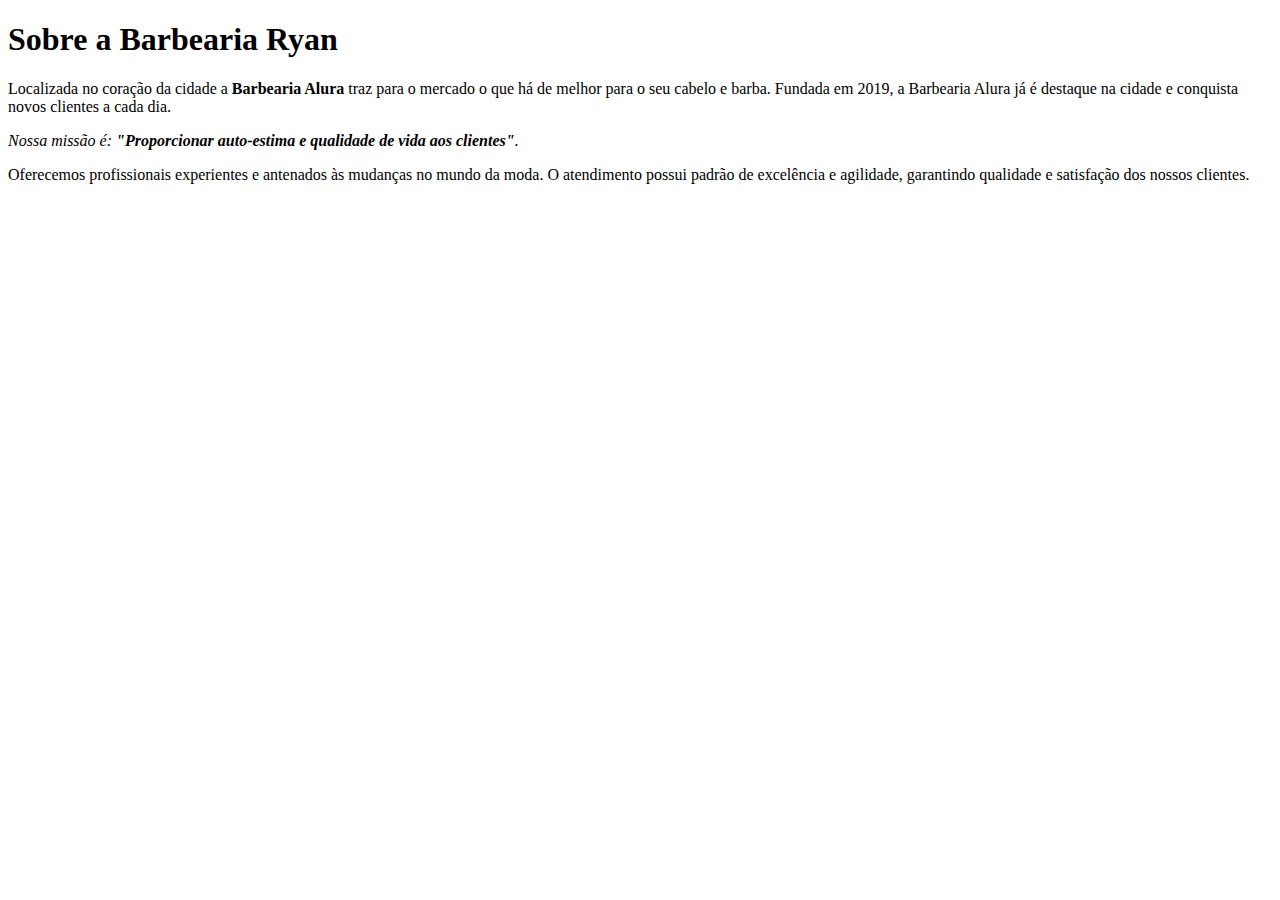
==== index.html @ ae6e0d6a "ok" ====
<!DOCTYPE html>
<html lang="pt-br">
   <head> 
      <meta charset="UTF-8">
      <title>Sobre a Barbearia Alura</title>
</head>
    
   <body>
      <h1>Sobre a Barbearia Ryan</h1>

      <p>Localizada no coração da cidade a <b>Barbearia Alura</b> traz para o mercado o que há de melhor para o seu cabelo e barba. Fundada em 2019, a Barbearia Alura já é destaque na cidade e conquista novos clientes a cada dia.</p>

      <p><em>Nossa missão é: <strong>"Proporcionar auto-estima e qualidade de vida aos clientes"</strong>.</em></p>

      <p>Oferecemos profissionais experientes e antenados às mudanças no mundo da moda. O atendimento possui padrão de excelência e agilidade, garantindo qualidade e satisfação dos nossos clientes.</p>
   </body>
</html>
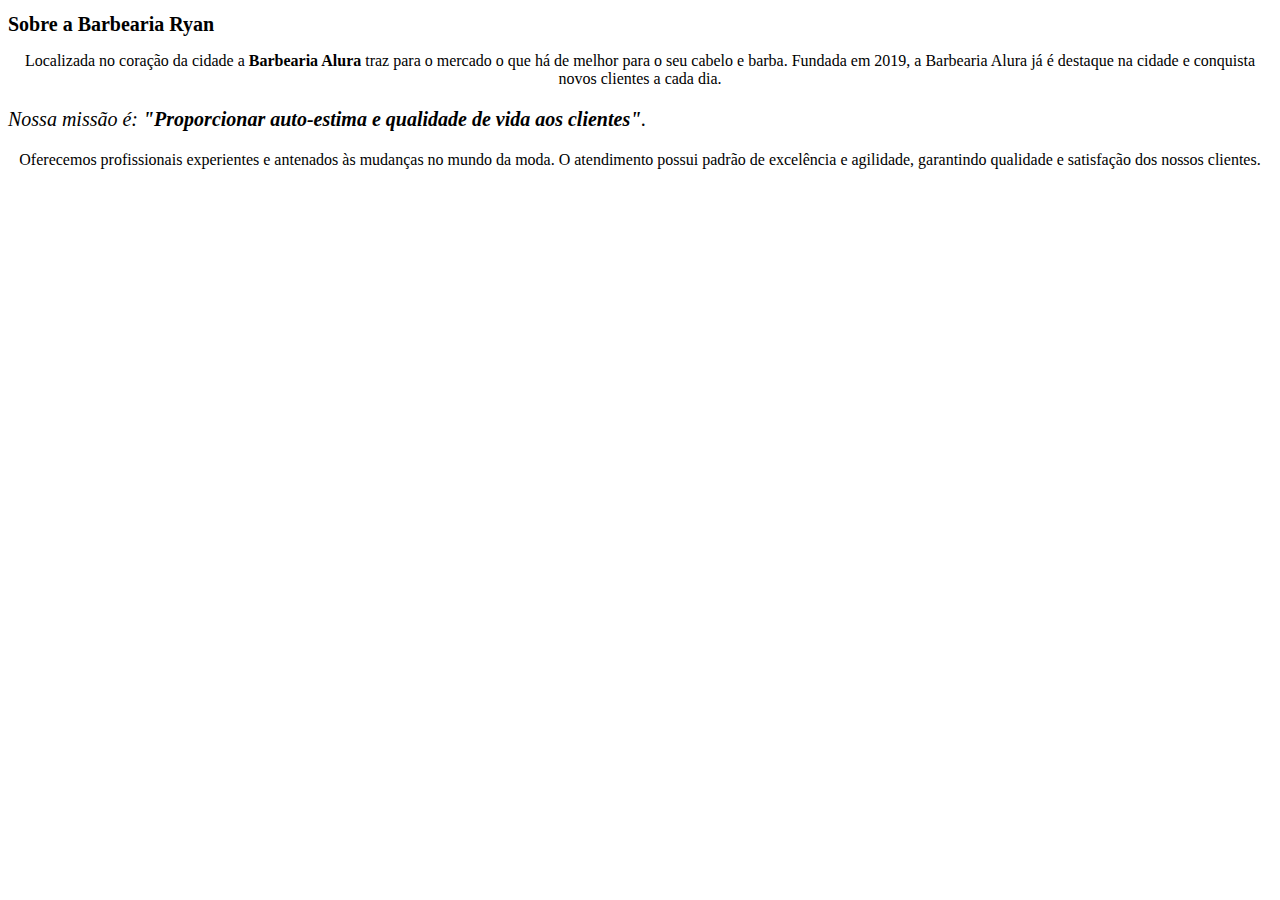
==== commit 007698b8: "ok" ====
--- a/index.html
+++ b/index.html
@@ -6,12 +6,12 @@
 </head>
     
    <body>
-      <h1>Sobre a Barbearia Ryan</h1>
+      <h1 style="font-size: 20px;">Sobre a Barbearia Ryan</h1>
 
-      <p>Localizada no coração da cidade a <b>Barbearia Alura</b> traz para o mercado o que há de melhor para o seu cabelo e barba. Fundada em 2019, a Barbearia Alura já é destaque na cidade e conquista novos clientes a cada dia.</p>
+      <p style="text-align: center;">Localizada no coração da cidade a <b>Barbearia Alura</b> traz para o mercado o que há de melhor para o seu cabelo e barba. Fundada em 2019, a Barbearia Alura já é destaque na cidade e conquista novos clientes a cada dia.</p>
 
-      <p><em>Nossa missão é: <strong>"Proporcionar auto-estima e qualidade de vida aos clientes"</strong>.</em></p>
+      <p style="font-size: 20px;"text-align: center;"><em>Nossa missão é: <strong>"Proporcionar auto-estima e qualidade de vida aos clientes"</strong>.</em></p>
 
-      <p>Oferecemos profissionais experientes e antenados às mudanças no mundo da moda. O atendimento possui padrão de excelência e agilidade, garantindo qualidade e satisfação dos nossos clientes.</p>
+      <p style="text-align: center;">Oferecemos profissionais experientes e antenados às mudanças no mundo da moda. O atendimento possui padrão de excelência e agilidade, garantindo qualidade e satisfação dos nossos clientes.</p>
    </body>
 </html>
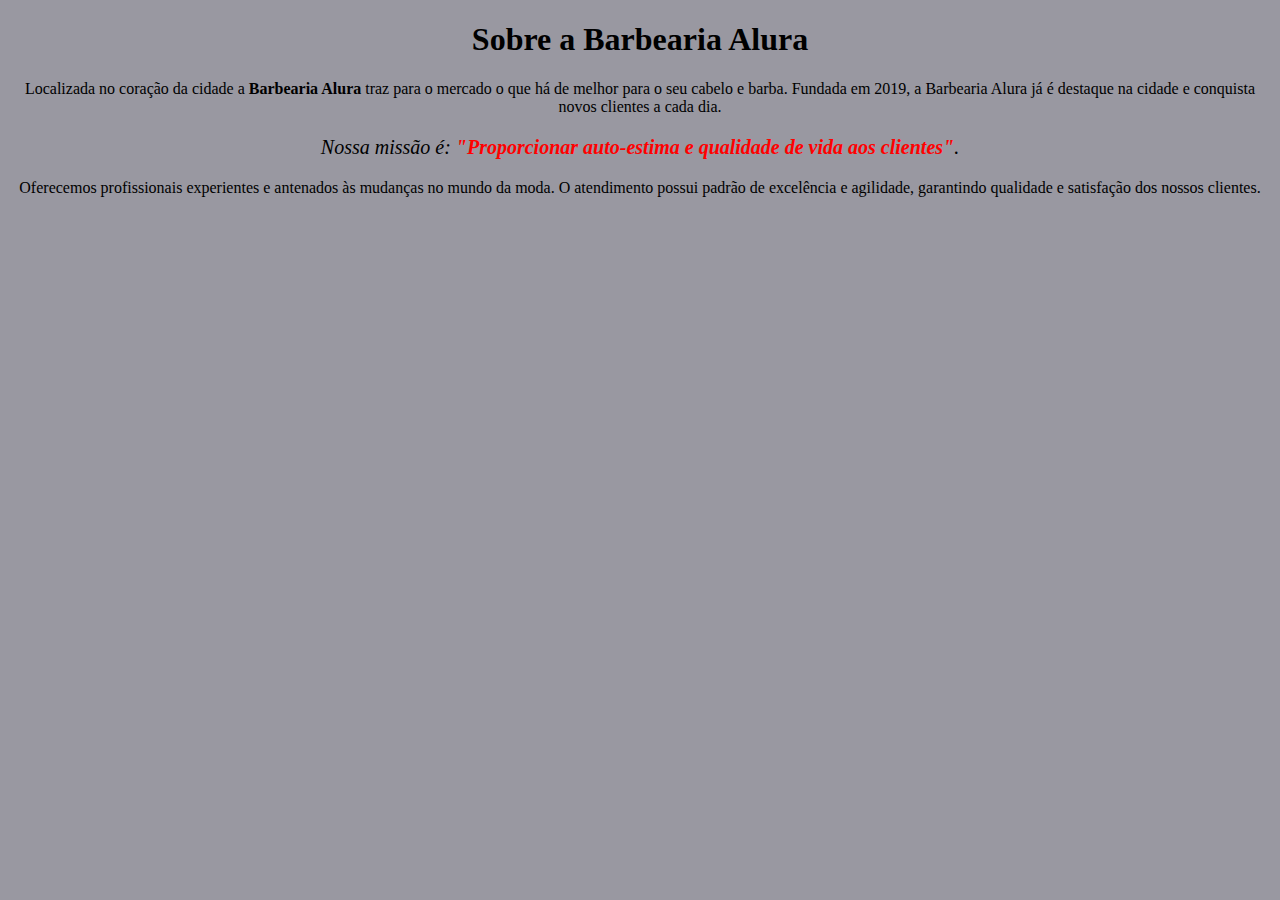
==== commit f726f403: "Add files via upload" ====
--- a/index.html
+++ b/index.html
@@ -1,17 +1,22 @@
-<!DOCTYPE html>
-<html lang="pt-br">
-   <head> 
-      <meta charset="UTF-8">
-      <title>Sobre a Barbearia Alura</title>
-</head>
-    
-   <body>
-      <h1 style="font-size: 20px;">Sobre a Barbearia Ryan</h1>
-
-      <p style="text-align: center;">Localizada no coração da cidade a <b>Barbearia Alura</b> traz para o mercado o que há de melhor para o seu cabelo e barba. Fundada em 2019, a Barbearia Alura já é destaque na cidade e conquista novos clientes a cada dia.</p>
-
-      <p style="font-size: 20px;"text-align: center;"><em>Nossa missão é: <strong>"Proporcionar auto-estima e qualidade de vida aos clientes"</strong>.</em></p>
-
-      <p style="text-align: center;">Oferecemos profissionais experientes e antenados às mudanças no mundo da moda. O atendimento possui padrão de excelência e agilidade, garantindo qualidade e satisfação dos nossos clientes.</p>
-   </body>
-</html>
+<!DOCTYPE html>
+<html lang="pt-br">
+	<head>
+		<meta charset="UTF-8">
+		<title>Barbearia Alura</title>
+		<link rel="stylesheet" href="style.css">
+
+		<style>
+			
+		</style>
+	</head>
+
+	<body>
+		<h1 style="text-align: center">Sobre a Barbearia Alura</h1>
+ 
+		<p>Localizada no coração da cidade a <strong>Barbearia Alura</strong> traz para o mercado o que há de melhor para o seu cabelo e barba. Fundada em 2019, a Barbearia Alura já é destaque na cidade e conquista novos clientes a cada dia.</p>
+
+		<p style="font-size: 20px"><em>Nossa missão é: <strong>"Proporcionar auto-estima e qualidade de vida aos clientes"</strong>.</em></p>
+
+		<p>Oferecemos profissionais experientes e antenados às mudanças no mundo da moda. O atendimento possui padrão de excelência e agilidade, garantindo qualidade e satisfação dos nossos clientes.</p>
+	</body>
+</html>--- a/style.css
+++ b/style.css
@@ -0,0 +1,11 @@
+body {
+	background: #9998a1
+}
+
+p {
+	text-align: center;
+}
+
+em strong {
+	color: #ff0000;
+}
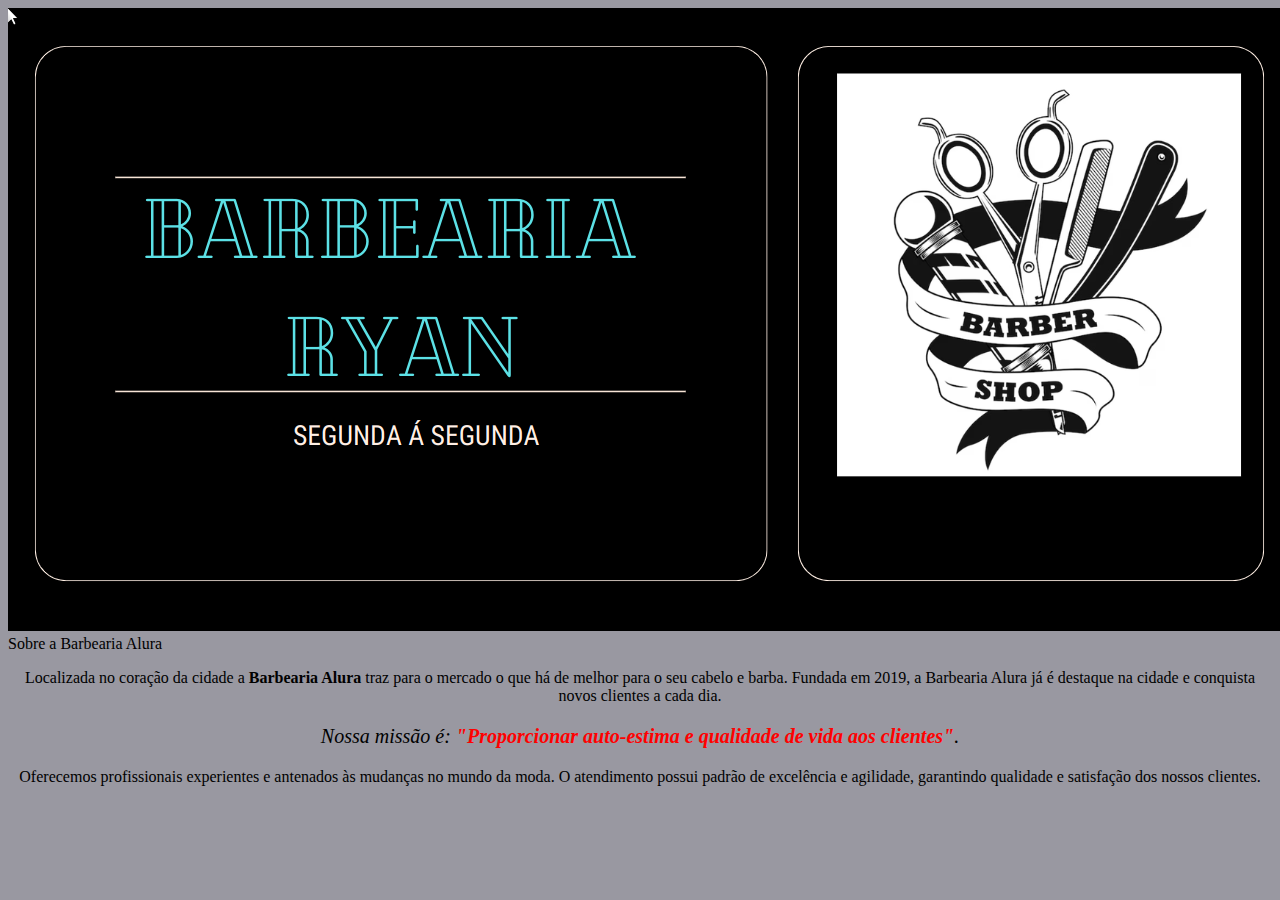
==== commit 880bde98: "Add files via upload" ====
--- a/index.html
+++ b/index.html
@@ -11,6 +11,7 @@
 	</head>
 
 	<body>
+		<img src="banner.png"
 		<h1 style="text-align: center">Sobre a Barbearia Alura</h1>
  
 		<p>Localizada no coração da cidade a <strong>Barbearia Alura</strong> traz para o mercado o que há de melhor para o seu cabelo e barba. Fundada em 2019, a Barbearia Alura já é destaque na cidade e conquista novos clientes a cada dia.</p>
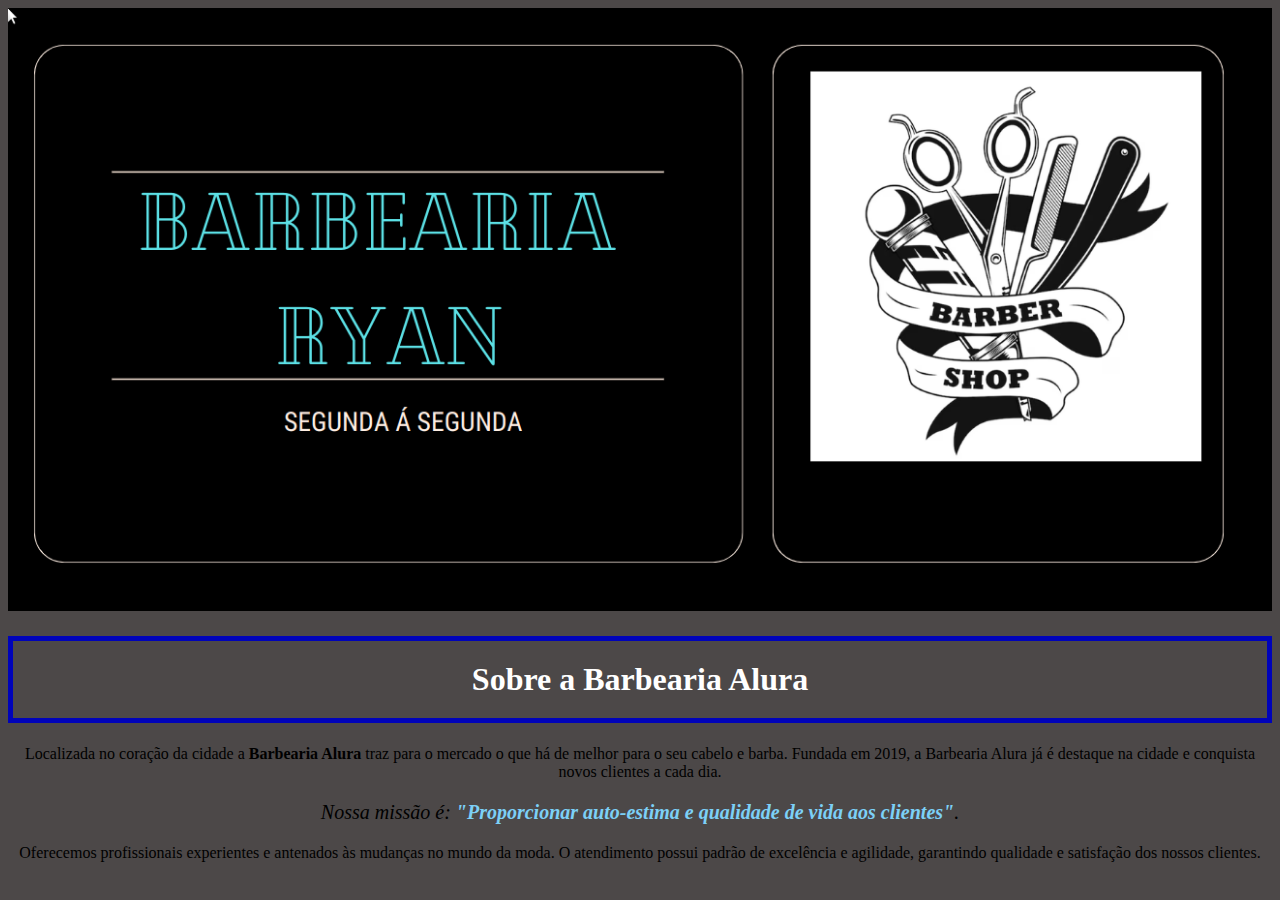
==== commit 3cead0f3: "Add files via upload" ====
--- a/index.html
+++ b/index.html
@@ -4,14 +4,13 @@
 		<meta charset="UTF-8">
 		<title>Barbearia Alura</title>
 		<link rel="stylesheet" href="style.css">
-
-		<style>
-			
-		</style>
 	</head>
 
 	<body>
-		<img src="banner.png"
+		<img-src center>
+		<img id="banner" src="banner.png">
+		</img-src>
+	
 		<h1 style="text-align: center">Sobre a Barbearia Alura</h1>
  
 		<p>Localizada no coração da cidade a <strong>Barbearia Alura</strong> traz para o mercado o que há de melhor para o seu cabelo e barba. Fundada em 2019, a Barbearia Alura já é destaque na cidade e conquista novos clientes a cada dia.</p>
--- a/style.css
+++ b/style.css
@@ -1,11 +1,24 @@
 body {
-	background: #9998a1
+	background: hsl(0, 3%, 29%)
 }
+#banner {
+	width: 100%;
 
+}
+h1 {
+	text-align: center;
+	color:#ffffff;
+	border: 5px solid #0003b9;
+	padding: 20px;
+}
 p {
 	text-align: center;
 }
 
+#missao {
+	font-size: 20px;
+}
+
 em strong {
-	color: #ff0000;
+	color:#7cd0f7
 }
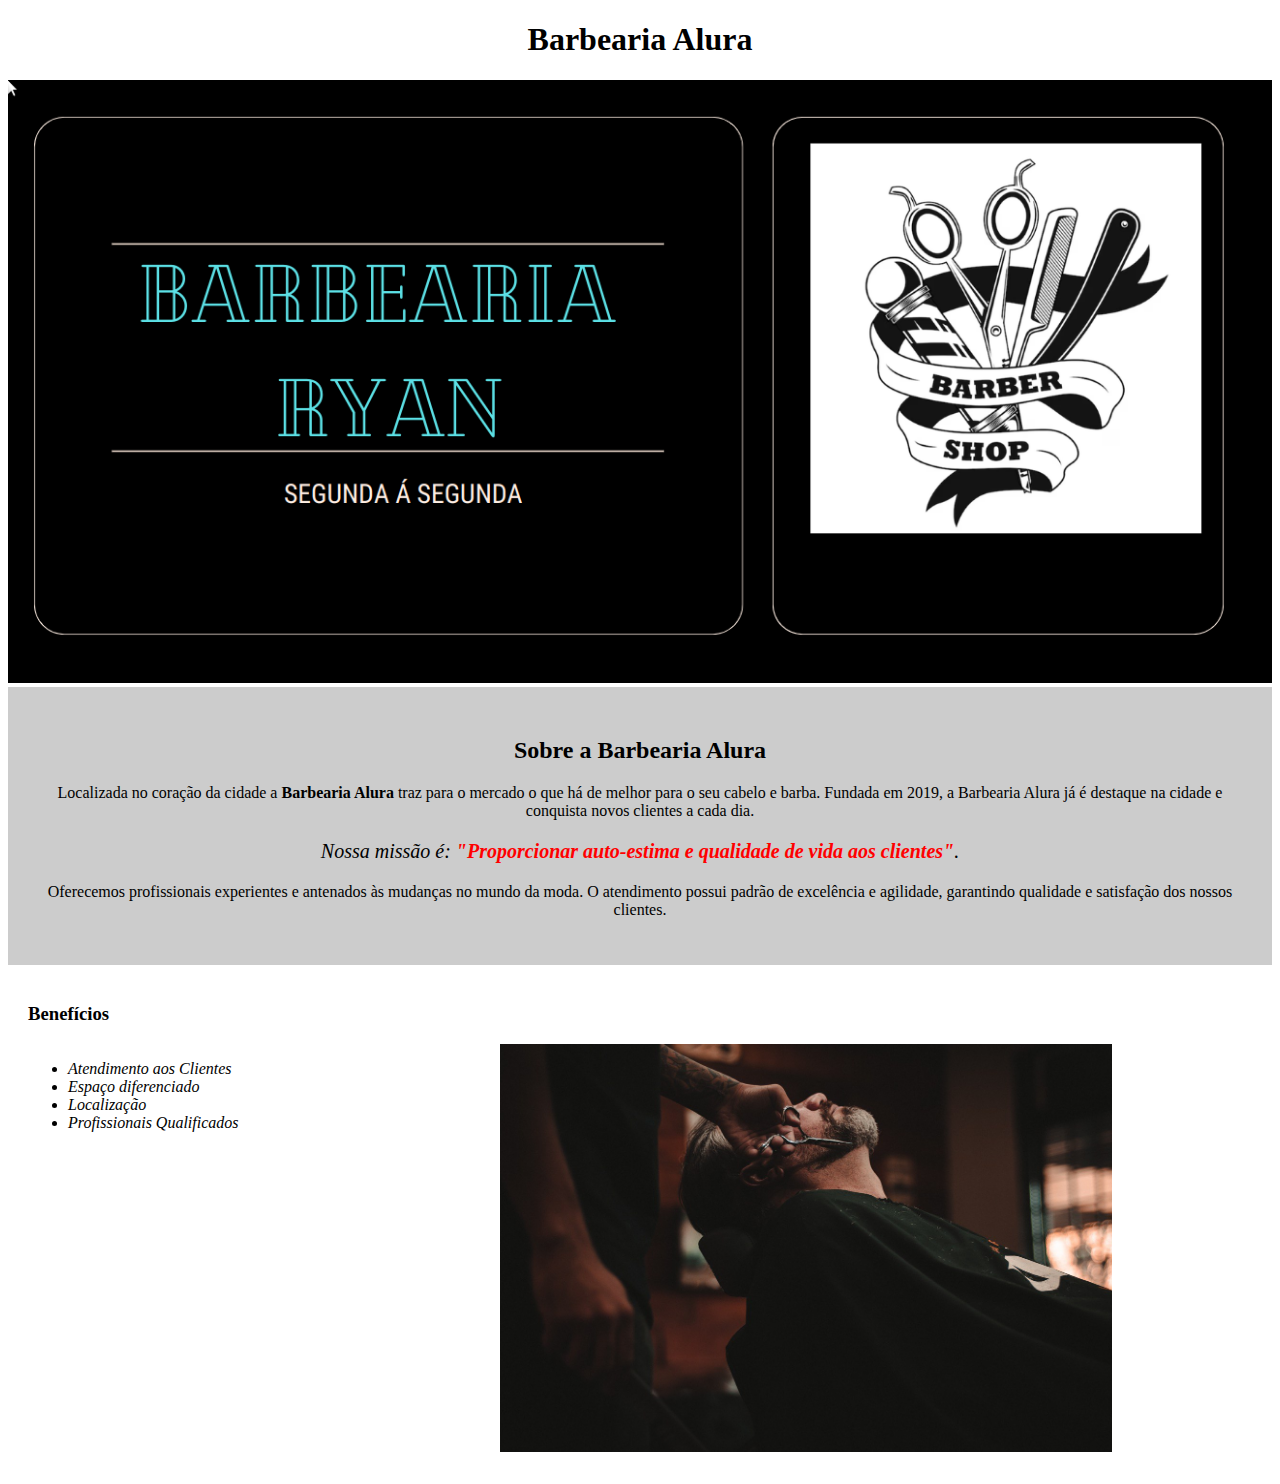
==== commit 3d838795: "Add files via upload" ====
--- a/index.html
+++ b/index.html
@@ -7,16 +7,31 @@
 	</head>
 
 	<body>
-		<img-src center>
+		<header>
+			<h1 class="Titulo-Principal">Barbearia Alura</h1>
+		</header>
 		<img id="banner" src="banner.png">
-		</img-src>
-	
-		<h1 style="text-align: center">Sobre a Barbearia Alura</h1>
- 
-		<p>Localizada no coração da cidade a <strong>Barbearia Alura</strong> traz para o mercado o que há de melhor para o seu cabelo e barba. Fundada em 2019, a Barbearia Alura já é destaque na cidade e conquista novos clientes a cada dia.</p>
+		<div class="principal">
+			<h2>Sobre a Barbearia Alura</h2>
+	 
+			<p>Localizada no coração da cidade a <strong>Barbearia Alura</strong> traz para o mercado o que há de melhor para o seu cabelo e barba. Fundada em 2019, a Barbearia Alura já é destaque na cidade e conquista novos clientes a cada dia.</p>
 
-		<p style="font-size: 20px"><em>Nossa missão é: <strong>"Proporcionar auto-estima e qualidade de vida aos clientes"</strong>.</em></p>
+			<p id="missao"><em>Nossa missão é: <strong>"Proporcionar auto-estima e qualidade de vida aos clientes"</strong>.</em></p>
 
-		<p>Oferecemos profissionais experientes e antenados às mudanças no mundo da moda. O atendimento possui padrão de excelência e agilidade, garantindo qualidade e satisfação dos nossos clientes.</p>
+			<p>Oferecemos profissionais experientes e antenados às mudanças no mundo da moda. O atendimento possui padrão de excelência e agilidade, garantindo qualidade e satisfação dos nossos clientes.</p>
+		</div>
+
+		<div class="beneficios">
+			<h3>Benefícios</h3>
+
+			<ul>
+				<li class="itens">Atendimento aos Clientes</li>
+				<li class="itens">Espaço diferenciado</li>
+				<li class="itens">Localização</li>
+				<li class="itens">Profissionais Qualificados</li>
+			</ul>
+
+			<img src="beneficios.jpg" class="imagembeneficios">
+		</div>
 	</body>
 </html>--- a/style.css
+++ b/style.css
@@ -1,24 +1,51 @@
 body {
-	background: hsl(0, 3%, 29%)
+	
 }
+
 #banner {
-	width: 100%;
+	width:100%;
+}
 
+.principal{
+	background: #CCCCCC;
+	padding: 30px;
 }
+
 h1 {
-	text-align: center;
-	color:#ffffff;
-	border: 5px solid #0003b9;
-	padding: 20px;
+	text-align: center
 }
+
 p {
 	text-align: center;
 }
 
 #missao {
-	font-size: 20px;
+	font-size: 20px
 }
 
 em strong {
-	color:#7cd0f7
+	color: #FF0000;
 }
+
+.itens {
+	font-style: italic
+}
+
+.beneficios {
+	background: #FFFFFF;
+	padding: 20px;
+}
+
+h2 {
+	text-align: center;
+}
+ul {
+	display: inline-block;
+	vertical-align: top;
+	width: 20%;
+	margin-right: 15%;
+}
+
+.imagembeneficios {
+	width: 50%;
+}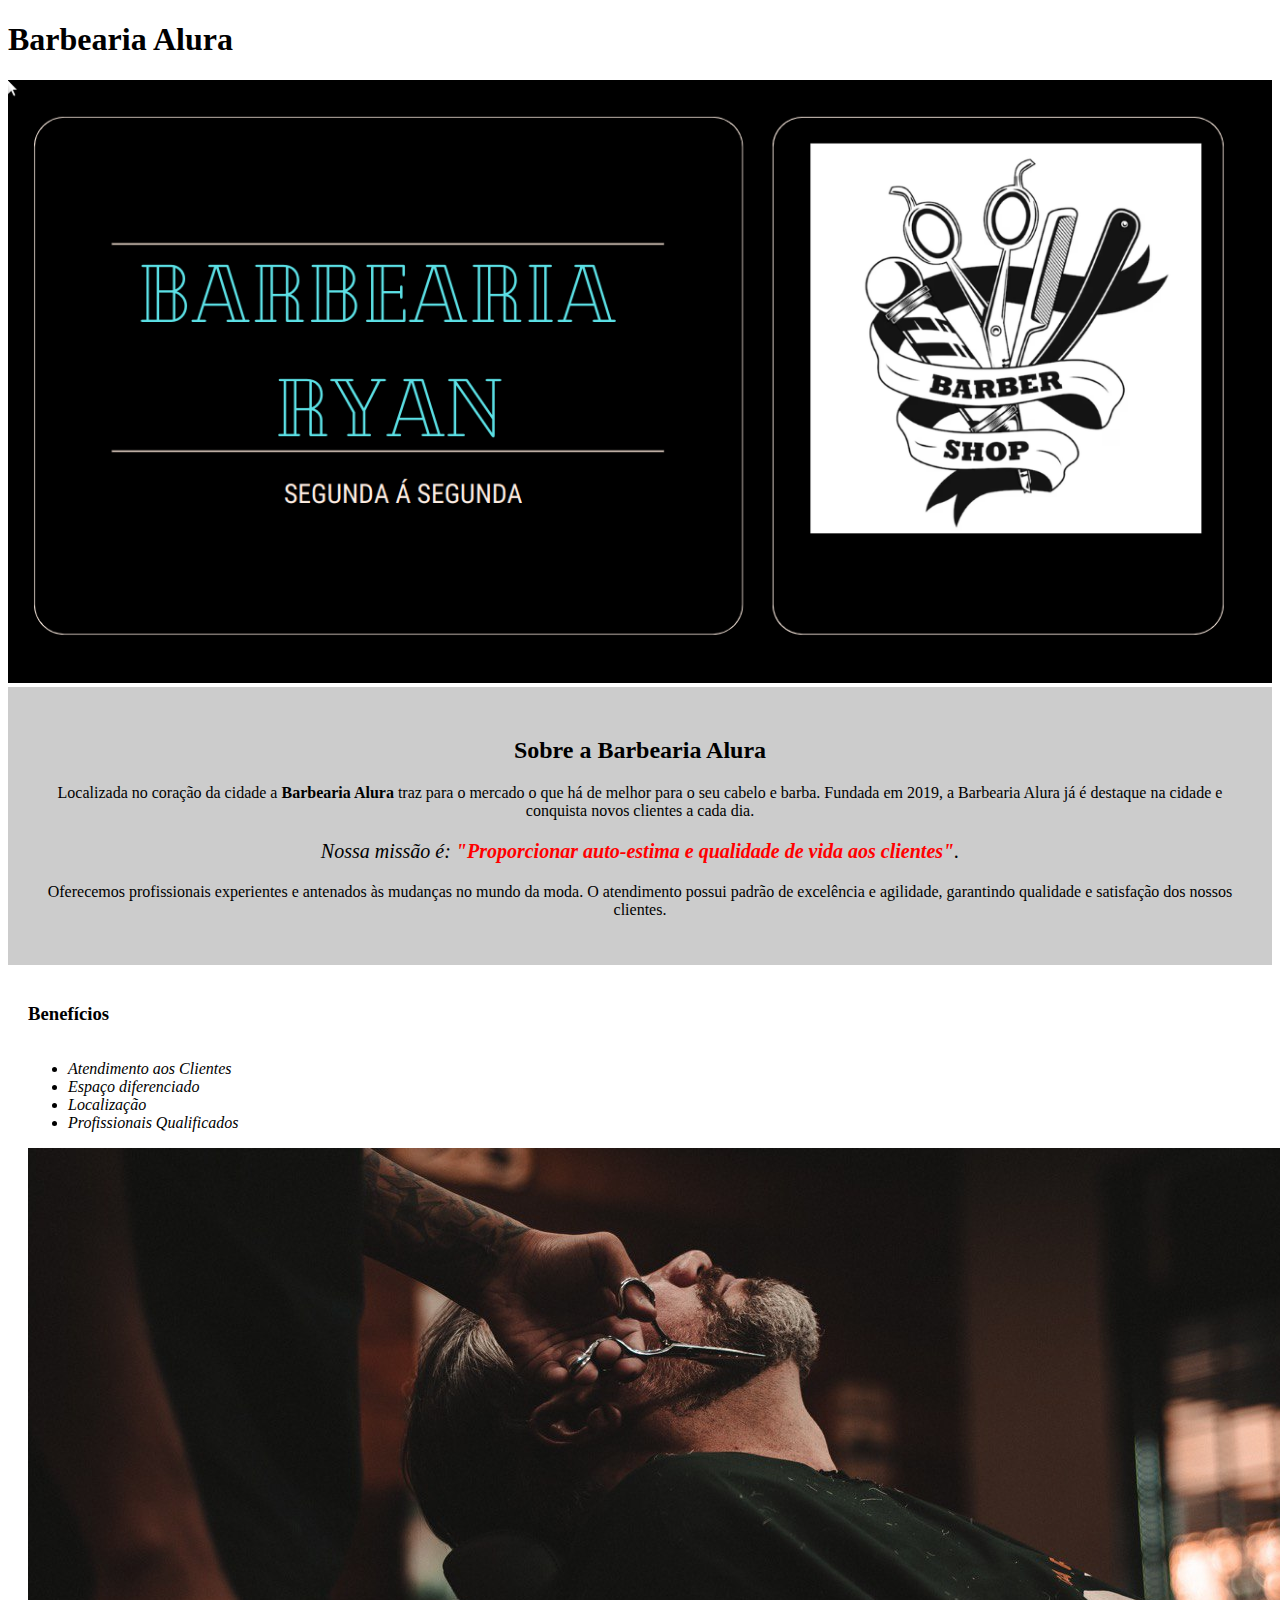
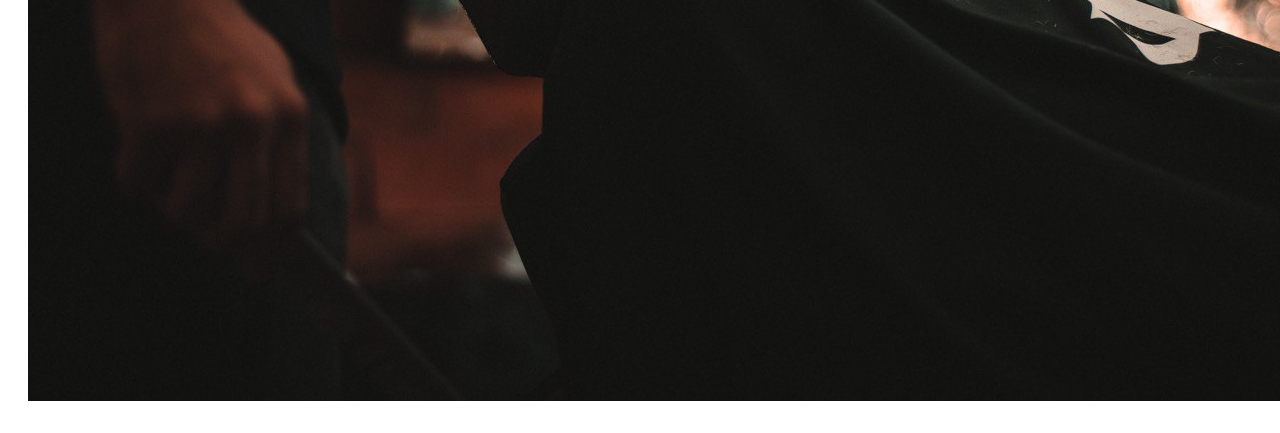
==== commit 4a9b5a16: "Add files via upload" ====
--- a/index.html
+++ b/index.html
@@ -3,7 +3,7 @@
 	<head>
 		<meta charset="UTF-8">
 		<title>Barbearia Alura</title>
-		<link rel="stylesheet" href="style.css">
+		<link rel="stylesheet" href="style-home.css">
 	</head>
 
 	<body>
--- a/style-home.css
+++ b/style-home.css
@@ -0,0 +1,51 @@
+body {
+}
+
+#banner {
+	width:100%;
+}
+
+.principal{
+	background: #CCCCCC;
+	padding: 30px;
+}
+
+.titulo-principal {
+	padding-left: center;
+}
+
+.titulo-centralizado {
+	text-align: center;
+} 
+
+p {
+	text-align: center;
+}
+
+#missao {
+	font-size: 20px;
+	color: #000000;
+}
+
+em strong {
+	color: #FF0000;
+}
+
+.itens {
+	font-style: italic
+}
+
+.beneficios {
+	background: #FFFFFF;
+	padding: 20px;
+}
+
+h2 {
+	text-align: center;
+}
+ul {
+	display: inline-block;
+	vertical-align: top;
+	width: 20%;
+	margin-right: 15%;
+}
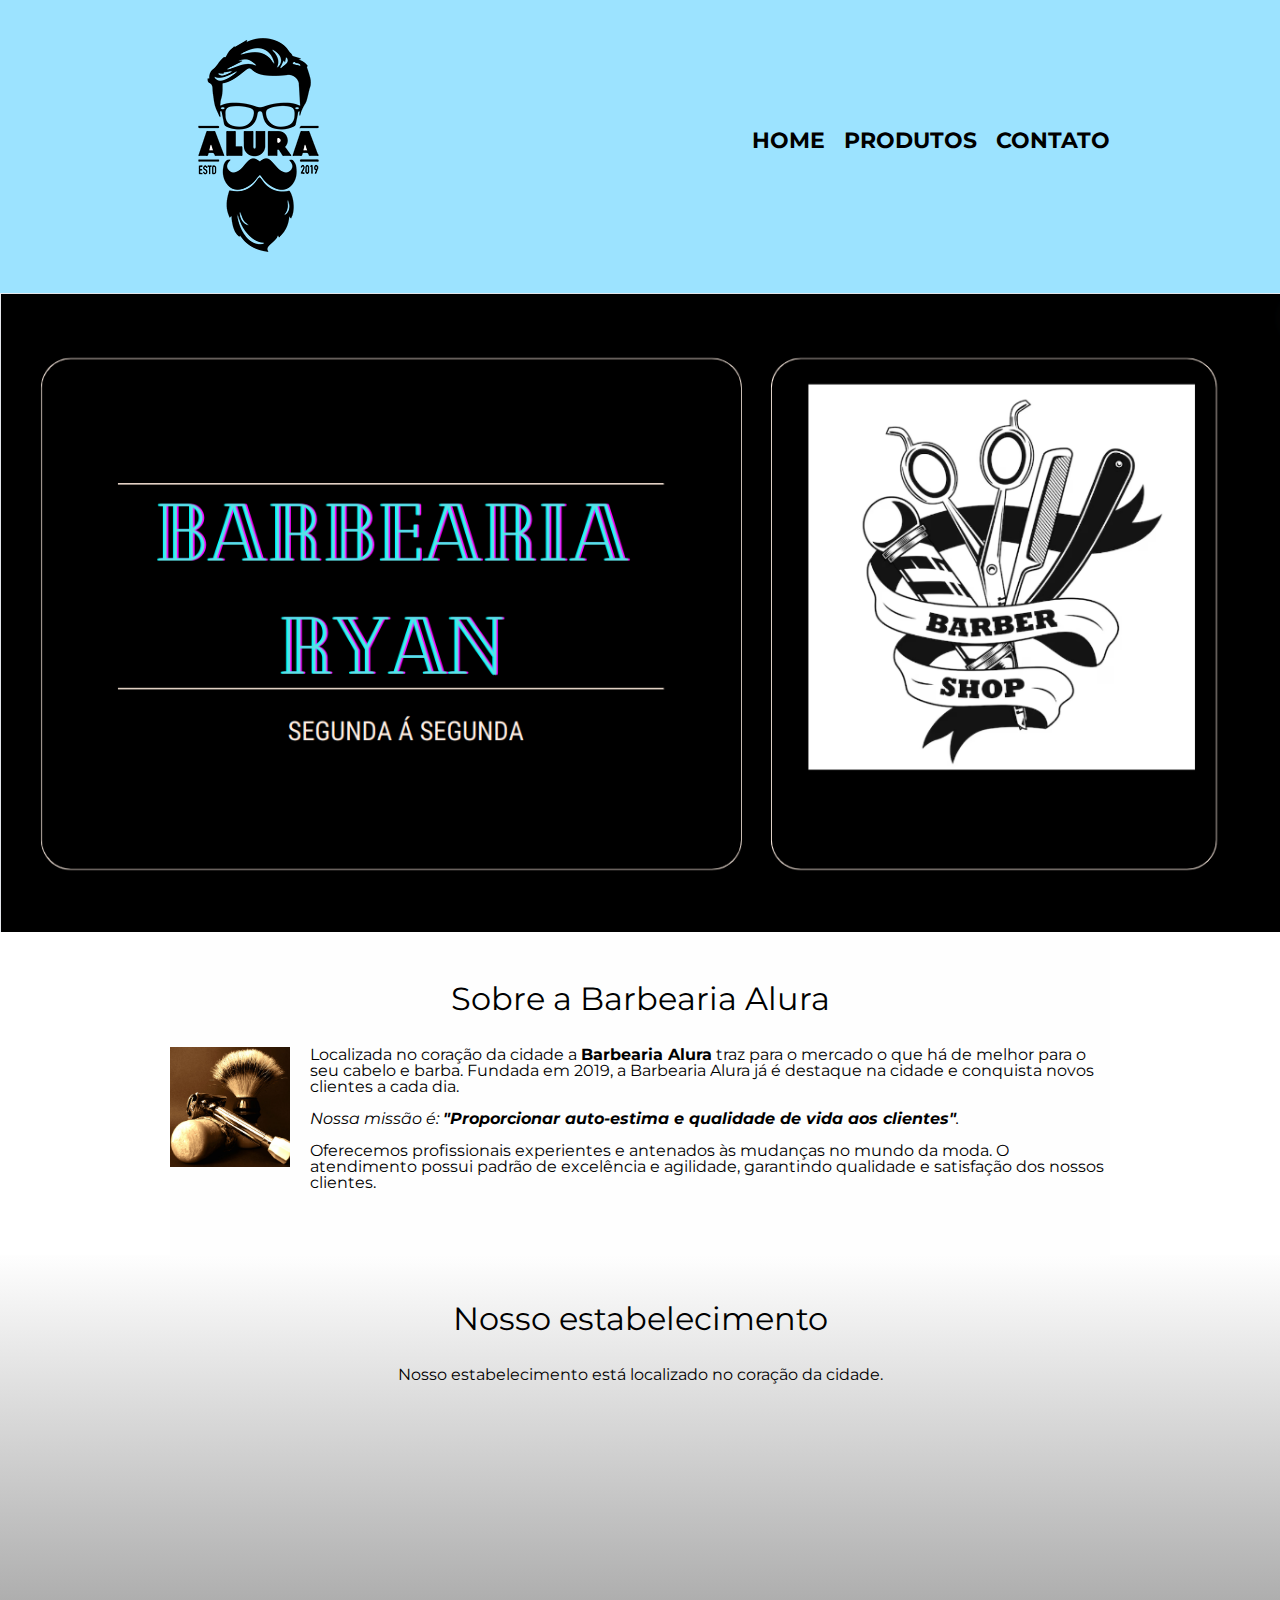
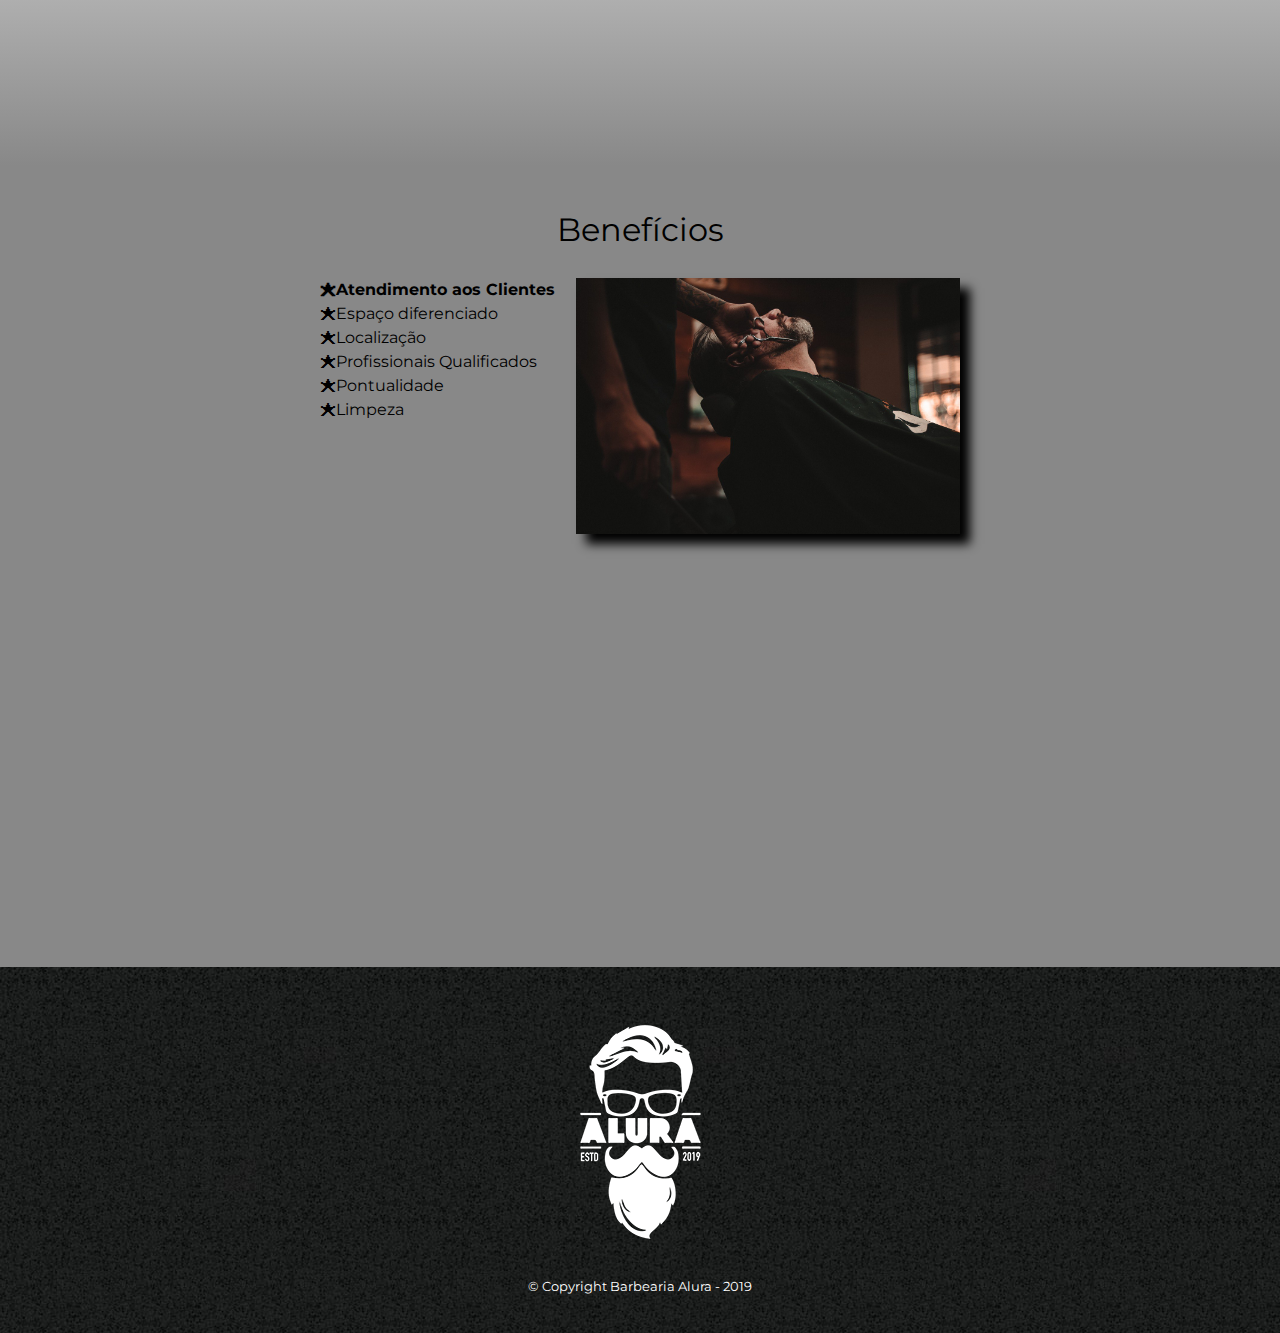
==== commit 2c5859ac: "Add files via upload" ====
--- a/index.html
+++ b/index.html
@@ -2,36 +2,76 @@
 <html lang="pt-br">
 	<head>
 		<meta charset="UTF-8">
+		<meta name="viewport" content="width=device-width">
 		<title>Barbearia Alura</title>
-		<link rel="stylesheet" href="style-home.css">
+
+		<link rel="stylesheet" href="reset.css">
+		<link rel="stylesheet" href="style.css">
+		<link href="https://fonts.googleapis.com/css?family=Montserrat&display=swap" rel="stylesheet">
 	</head>
 
 	<body>
 		<header>
-			<h1 class="Titulo-Principal">Barbearia Alura</h1>
+			<div class="caixa">
+				<h1><img src="logo.png"></h1>
+
+				<nav>
+					<ul>
+						<li><a href="index.html">Home</a></li>
+						<li><a href="produtos.html">Produtos</a></li>
+						<li><a href="contato.html">Contato</a></li>
+					</ul>
+				</nav>
+			</div>
 		</header>
-		<img id="banner" src="banner.png">
-		<div class="principal">
-			<h2>Sobre a Barbearia Alura</h2>
-	 
-			<p>Localizada no coração da cidade a <strong>Barbearia Alura</strong> traz para o mercado o que há de melhor para o seu cabelo e barba. Fundada em 2019, a Barbearia Alura já é destaque na cidade e conquista novos clientes a cada dia.</p>
 
-			<p id="missao"><em>Nossa missão é: <strong>"Proporcionar auto-estima e qualidade de vida aos clientes"</strong>.</em></p>
+		<img class="banner" src="banner.jpg">
 
-			<p>Oferecemos profissionais experientes e antenados às mudanças no mundo da moda. O atendimento possui padrão de excelência e agilidade, garantindo qualidade e satisfação dos nossos clientes.</p>
-		</div>
+		<main>
+			<section class="principal">
+				<h2 class="titulo-principal">Sobre a Barbearia Alura</h2>
 
-		<div class="beneficios">
-			<h3>Benefícios</h3>
+				<img class="utensilios" src="utensilios.jpg" alt="Utensilios de um barbeiro.">
+		 
+				<p>Localizada no coração da cidade a <strong>Barbearia Alura</strong> traz para o mercado o que há de melhor para o seu cabelo e barba. Fundada em 2019, a Barbearia Alura já é destaque na cidade e conquista novos clientes a cada dia.</p>
 
-			<ul>
-				<li class="itens">Atendimento aos Clientes</li>
-				<li class="itens">Espaço diferenciado</li>
-				<li class="itens">Localização</li>
-				<li class="itens">Profissionais Qualificados</li>
-			</ul>
+				<p id="missao"><em>Nossa missão é: <strong>"Proporcionar auto-estima e qualidade de vida aos clientes"</strong>.</em></p>
 
-			<img src="beneficios.jpg" class="imagembeneficios">
-		</div>
+				<p>Oferecemos profissionais experientes e antenados às mudanças no mundo da moda. O atendimento possui padrão de excelência e agilidade, garantindo qualidade e satisfação dos nossos clientes.</p>
+			</section>
+
+			<section class="mapa">
+				<h3 class="titulo-principal">Nosso estabelecimento</h3>
+				<p>Nosso estabelecimento está localizado no coração da cidade.</p>
+
+				<div class="mapa-conteudo">
+					<iframe src="https://www.google.com/maps/embed?pb=!1m18!1m12!1m3!1d3656.4483278365396!2d-46.63466568562861!3d-23.588249068469487!2m3!1f0!2f0!3f0!3m2!1i1024!2i768!4f13.1!3m3!1m2!1s0x94ce5a2b2ed7f3a1%3A0xab35da2f5ca62674!2sCaelum!5e0!3m2!1spt-BR!2sbr!4v1568814489656!5m2!1spt-BR!2sbr" width="100%" height="300" frameborder="0" style="border:0;" allowfullscreen=""></iframe>
+				</div>
+			</section>
+
+			<section class="beneficios">
+				<h3 class="titulo-principal">Benefícios</h3>
+
+				<div class="conteudo-beneficios">
+					<ul class="lista-beneficios">
+						<li class="itens">Atendimento aos Clientes</li>
+						<li class="itens">Espaço diferenciado</li>
+						<li class="itens">Localização</li>
+						<li class="itens">Profissionais Qualificados</li>
+						<li class="itens">Pontualidade</li>
+						<li class="itens">Limpeza</li>
+					</ul><img src="beneficios.jpg" class="imagem-beneficios">
+				</div>
+
+				<div class="video">
+					<iframe width="100%" height="315" src="https://www.youtube.com/embed/wcVVXUV0YUY" frameborder="0" allow="accelerometer; autoplay; encrypted-media; gyroscope; picture-in-picture" allowfullscreen></iframe>
+				</div>
+			</section>
+		</main>
+
+		<footer>
+			<img src="logo-branco.png">
+			<p class="copyright">&copy; Copyright Barbearia Alura - 2019</p>
+		</footer>
 	</body>
 </html>--- a/style.css
+++ b/style.css
@@ -0,0 +1,268 @@
+body {
+	font-family: 'Montserrat', sans-serif;
+}
+
+header {
+	background: #9ce3ff;
+	padding: 20px 0;
+}
+
+.caixa {
+	position: relative;
+	width: 940px;
+	margin: 0 auto;
+}
+
+nav {
+	position: absolute;
+	top: 110px;
+	right: 0;
+}
+
+nav li {
+	display: inline;
+	margin: 0 0 0 15px;
+}
+
+nav a {
+	text-transform: uppercase;
+	color: #000000;
+	font-weight: bold;
+	font-size: 22px;
+	text-decoration: none;
+}
+
+nav a:hover {
+	color: #0011ff;
+	text-decoration: underline;
+}
+
+.produtos {
+	width: 940px;
+	margin: 0 auto;
+	padding: 50px 0;
+}
+
+.produtos li {
+	display: inline-block;
+	text-align: center;
+	width: 30%;
+	vertical-align: top;
+	margin: 0 1.5%;
+	padding: 30px 20px;
+	box-sizing: border-box;
+	border: 2px solid #000000;
+	border-radius: 10px;
+}
+
+.produtos li:hover {
+	border-color: #001aff;
+}
+
+.produtos li:active {
+	border-color: #088C19;	
+}
+
+.produtos li:hover h2 {
+	font-size: 34px;
+}
+
+.produtos h2 {
+	font-size: 30px;
+	font-weight: bold;
+}
+
+.produto-descricao {
+	font-size: 18px;
+}
+
+.produto-preco {
+	font-size: 22px;
+	font-weight: bold;
+	margin-top: 10px;
+}
+
+footer {
+	text-align: center;
+	background: url("bg.jpg");
+	padding: 40px 0;
+}
+
+.copyright {
+	color: #FFFFFF;
+	font-size: 13px;
+	margin: 20px 0 0;
+}
+
+main {
+	
+}
+
+form {
+	margin: 40px 0;
+}
+
+form label, form legend {
+	display:block;
+	font-size: 20px;
+	margin: 0 0 10px;
+}
+
+.input-padrao {
+	display: block;
+	margin: 0 0 20px;
+	padding: 10px 25px;
+	width: 50%;
+}
+
+.checkbox {
+	margin: 20px 0;
+}
+
+.enviar {
+	width:40%;
+	padding: 15px 0;
+	background: rgb(132, 220, 255);
+	color: white;
+	font-weight: bold;
+	font-size: 18px;
+	border: none;
+	border-radius: 5px;
+	transition: 1s all;
+	cursor: pointer;
+}
+
+.enviar:hover {
+	background: rgb(25, 0, 255);
+	transform: scale(1.2);
+}
+
+table {
+	margin: 20px 0 40px;
+}
+
+thead {
+	background: #555555;
+	color: white;
+	font-weight: bold;
+}
+
+td, th {
+	border: 1px solid #000000;
+	padding: 8px 15px;
+}
+
+
+/* css da página inicial */
+.banner {
+	width:100%;
+}
+
+.titulo-principal {
+	text-align: center;
+	font-size: 2em;
+	margin: 0 0 1em;
+	clear: left;
+}
+
+.principal {
+	padding: 3em 0;
+	background: #FEFEFE;
+	width: 940px;
+	margin: 0 auto;
+}
+
+.principal p {
+	margin: 0 0 1em;
+}
+
+.principal strong {
+	font-weight: bold;
+}
+
+.principal em {
+	font-style: italic;
+}
+
+.utensilios {
+	width: 120px;
+	float: left;
+	margin: 0 20px 20px 0;
+}
+
+.mapa {
+	padding: 3em 0;
+	background: linear-gradient(#FEFEFE, #888888);
+}
+
+.mapa-conteudo {
+	width: 940px;
+	margin: 0 auto;
+}
+
+.mapa p {
+	margin: 0 0 2em;
+	text-align: center;
+}
+
+.beneficios {
+	padding: 3em 0;
+	background: #888888;
+}
+
+.conteudo-beneficios {
+	width: 640px;
+	margin: 0 auto;
+}
+
+.lista-beneficios {
+	width: 40%;
+	display: inline-block;
+	vertical-align: top;
+}
+
+.itens {
+	line-height: 1.5;
+}
+
+.itens:first-child {
+	font-weight: bold;
+}
+
+.itens:before {
+	content: "🟊";
+}
+
+.imagem-beneficios {
+	width: 60%;
+	opacity: 1;
+	transition: 400ms;
+	box-shadow: 10px 10px 10px 0 #000000;
+}
+
+.imagem-beneficios:hover {
+	opacity: 0.3;
+}
+
+.video {
+	width: 560px;
+	margin: 2em auto;
+}
+
+@media screen and (max-width: 480px) {
+	.caixa, .principal, .conteudo-beneficios, .mapa-conteudo, .video {
+		width: auto;
+	}
+
+	h1 {
+		text-align: center;
+	}
+
+	nav {
+		position: static;
+	}
+
+	.lista-beneficios, .imagem-beneficios {
+		width: 100%;
+	}
+}